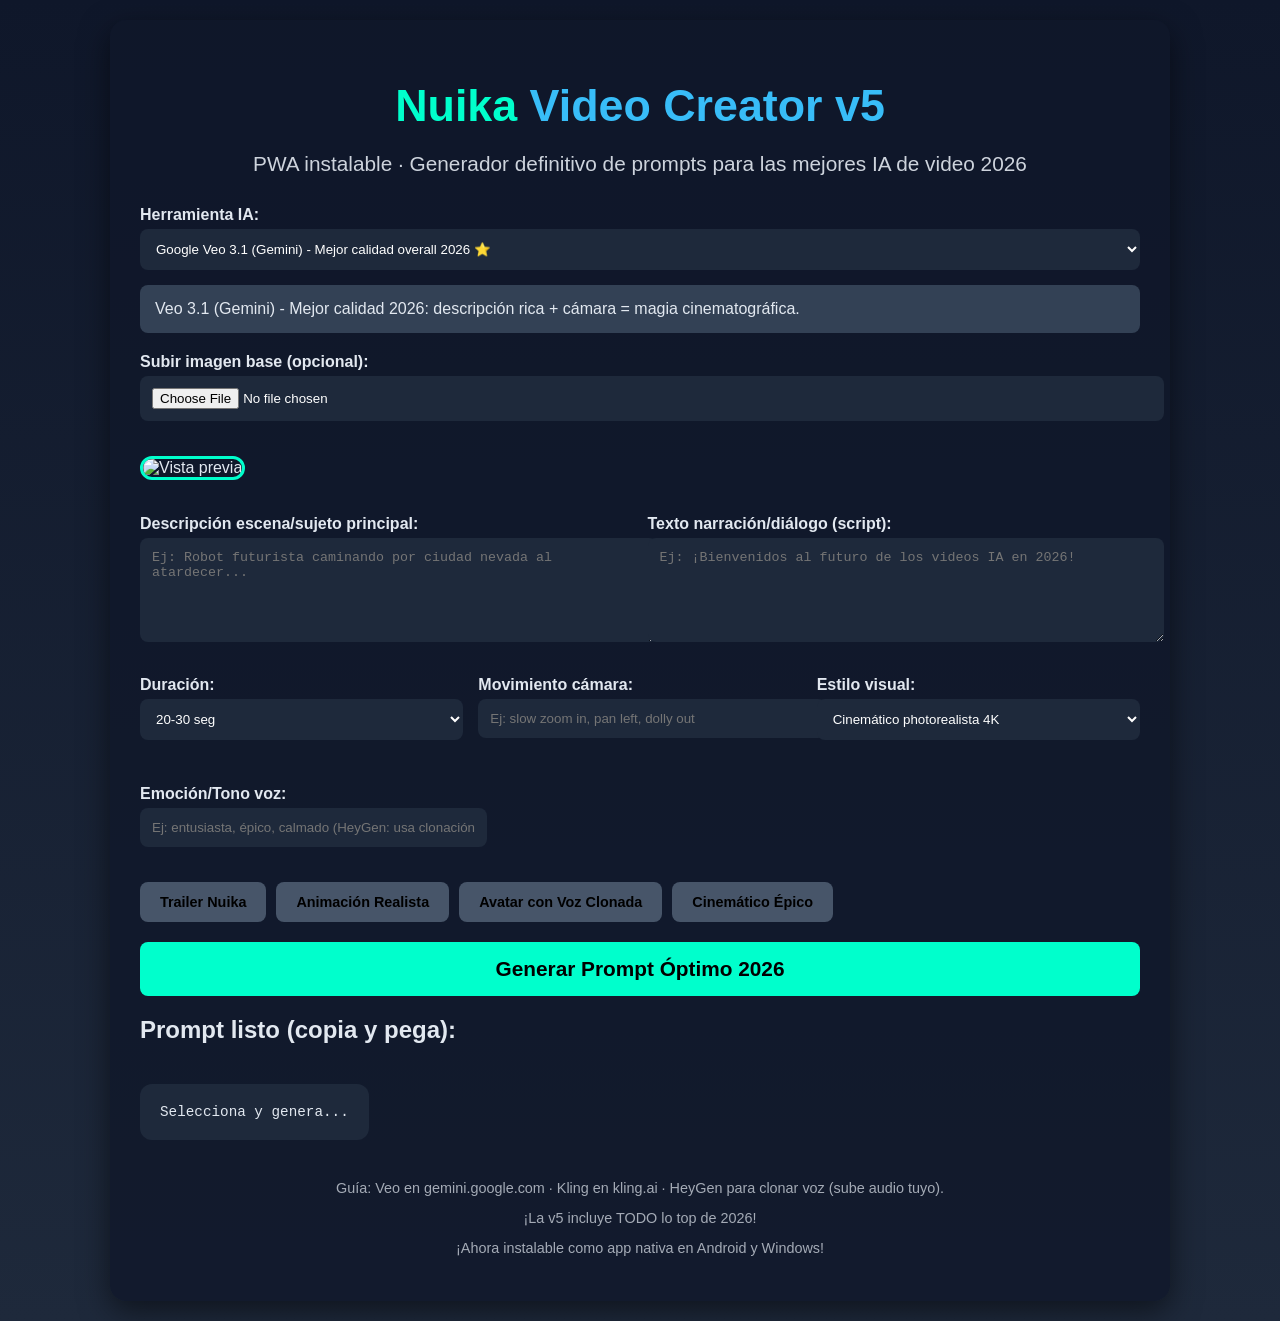
==== public/nuika-video-creator-v4.html @ 2b7875b4 "Add PWA install page for Nuika Video Creator" ====
<!DOCTYPE html>
<html lang="es">
<head>
    <meta charset="UTF-8">
    <meta name="viewport" content="width=device-width, initial-scale=1.0">
    <meta name="theme-color" content="#00ffcc">
    <meta name="background-color" content="#0f172a">
    <link rel="manifest" href="manifest.json">
    <title>Nuika Video Creator v5</title>
    <style>
        body { font-family: 'Segoe UI', Arial, sans-serif; background: linear-gradient(to bottom, #0f172a, #1e293b); color: #e2e8f0; margin: 0; padding: 20px; }
        .container { max-width: 1000px; margin: auto; background: rgba(15, 23, 42, 0.8); padding: 30px; border-radius: 16px; box-shadow: 0 10px 30px rgba(0,0,0,0.5); }
        h1 { color: #00ffcc; text-align: center; font-size: 2.8em; margin-bottom: 10px; }
        h1 span { color: #38bdf8; }
        p.subtitle { text-align: center; font-size: 1.3em; margin-bottom: 30px; opacity: 0.9; }
        label { display: block; margin: 15px 0 5px; font-weight: bold; }
        input, textarea, select { width: 100%; padding: 12px; margin-bottom: 15px; border-radius: 8px; border: none; background: #1e293b; color: white; }
        textarea { resize: vertical; min-height: 80px; }
        .row { display: grid; grid-template-columns: repeat(auto-fit, minmax(250px, 1fr)); gap: 15px; }
        button { background: #00ffcc; color: #000; padding: 12px 20px; border: none; border-radius: 8px; font-weight: bold; cursor: pointer; transition: 0.3s; }
        button:hover { background: #38bdf8; transform: scale(1.05); }
        #copyBtn { background: #38bdf8; margin-left: 10px; }
        #preview { max-width: 100%; border-radius: 12px; margin: 20px 0; border: 3px solid #00ffcc; }
        #output { background: #1e293b; padding: 20px; border-radius: 12px; margin-top: 20px; white-space: pre-wrap; font-family: monospace; font-size: 1.1em; }
        .examples { display: flex; gap: 10px; flex-wrap: wrap; margin: 20px 0; }
        .examples button { background: #475569; font-size: 0.9em; }
        .info-tool { background: #334155; padding: 15px; border-radius: 8px; margin-bottom: 20px; font-size: 1em; }
        footer { text-align: center; margin-top: 40px; font-size: 0.9em; opacity: 0.7; }
    </style>
</head>
<body>
    <div class="container">
        <h1>Nuika <span>Video Creator v5</span></h1>
        <p class="subtitle">PWA instalable · Generador definitivo de prompts para las mejores IA de video 2026</p>

        <label>Herramienta IA:</label>
        <select id="herramienta" onchange="actualizarInfo()">
            <option value="veo">Google Veo 3.1 (Gemini) - Mejor calidad overall 2026 ⭐</option>
            <option value="kling">Kling AI 2.6 - Realismo y movimiento top</option>
            <option value="grok">Grok Imagine - Rápido y gratuito en app/X</option>
            <option value="runway">Runway Gen-4.5 - Control profesional</option>
            <option value="sora">OpenAI Sora 2 - Creatividad alta</option>
            <option value="heygen">HeyGen - Mejor clonación voz + avatars</option>
        </select>
        <div id="info-tool" class="info-tool">Info: Veo 3.1 - Enfócate en descripción detallada y cámara para resultados cinematográficos.</div>

        <label>Subir imagen base (opcional):</label>
        <input type="file" id="imagen" accept="image/*">
        <img id="preview" src="" alt="Vista previa">

        <div class="row">
            <div>
                <label>Descripción escena/sujeto principal:</label>
                <textarea id="desc" placeholder="Ej: Robot futurista caminando por ciudad nevada al atardecer..."></textarea>
            </div>
            <div>
                <label>Texto narración/diálogo (script):</label>
                <textarea id="voz" placeholder="Ej: ¡Bienvenidos al futuro de los videos IA en 2026!"></textarea>
            </div>
        </div>

        <div class="row">
            <div>
                <label>Duración:</label>
                <select id="duracion">
                    <option value="10-15 segundos">10-15 seg</option>
                    <option value="20-30 segundos" selected>20-30 seg</option>
                    <option value="1 minuto">1 minuto (pro)</option>
                </select>
            </div>
            <div>
                <label>Movimiento cámara:</label>
                <input type="text" id="camara" placeholder="Ej: slow zoom in, pan left, dolly out">
            </div>
            <div>
                <label>Estilo visual:</label>
                <select id="estiloVisual">
                    <option value="cinemático photorealista 4K">Cinemático photorealista 4K</option>
                    <option value="hyper-realista">Hyper-realista</option>
                    <option value="estilo película">Estilo película</option>
                    <option value="cartoon animado">Cartoon animado</option>
                </select>
            </div>
            <div>
                <label>Emoción/Tono voz:</label>
                <input type="text" id="tonoVoz" placeholder="Ej: entusiasta, épico, calmado (HeyGen: usa clonación)">
            </div>
        </div>

        <div class="examples">
            <button onclick="cargarEjemplo(1)">Trailer Nuika</button>
            <button onclick="cargarEjemplo(2)">Animación Realista</button>
            <button onclick="cargarEjemplo(3)">Avatar con Voz Clonada</button>
            <button onclick="cargarEjemplo(4)">Cinemático Épico</button>
        </div>

        <button onclick="generarPrompt()" style="width:100%; padding:15px; font-size:1.3em;">Generar Prompt Óptimo 2026</button>

        <h2>Prompt listo (copia y pega):</h2>
        <div style="display:flex; align-items:center;">
            <div id="output">Selecciona y genera...</div>
            <button id="copyBtn" onclick="copiarPrompt()" style="display:none;">Copiar</button>
        </div>

        <footer>
            <p>Guía: Veo en gemini.google.com · Kling en kling.ai · HeyGen para clonar voz (sube audio tuyo).</p>
            <p>¡La v5 incluye TODO lo top de 2026!</p>
            <p>¡Ahora instalable como app nativa en Android y Windows!</p>
        </footer>
    </div>

    <script>
        document.getElementById('imagen').addEventListener('change', function(e) {
            if (e.target.files[0]) document.getElementById('preview').src = URL.createObjectURL(e.target.files[0]);
        });

        function actualizarInfo() {
            const tool = document.getElementById('herramienta').value;
            const infos = {
                veo: 'Veo 3.1 (Gemini) - Mejor calidad 2026: descripción rica + cámara = magia cinematográfica.',
                kling: 'Kling 2.6 - Física/movimiento líder: detalla acción y cámara.',
                grok: 'Grok Imagine - Audio nativo fuerte: añade música y voz detallada.',
                runway: 'Runway Gen-4.5 - Control pro: enfócate en motion y edición.',
                sora: 'Sora 2 - Creatividad extrema: prompts narrativos complejos.',
                heygen: 'HeyGen - Clonación voz + avatars: sube audio/imagen tuya para personalización total ⭐'
            };
            document.getElementById('info-tool').textContent = infos[tool];
        }

        function cargarEjemplo(num) {
            if (num === 1) {
                document.getElementById('desc').value = "Interfaz app Nuika brillando en fondo futurista";
                document.getElementById('voz').value = "¡Nuika v5 soporta las 6 mejores IA de video 2026, incluyendo clonación de voz!";
                document.getElementById('camara').value = "zoom lento al logo, partículas";
                document.getElementById('tonoVoz').value = "entusiasta profesional";
            } else if (num === 2) {
                document.getElementById('desc').value = "Dragón volando sobre montañas nevadas";
                document.getElementById('voz').value = "El poder de la IA cobra vida...";
                document.getElementById('camara').value = "pan siguiendo al dragón, dolly up";
                document.getElementById('tonoVoz').value = "épico narrador";
            } else if (num === 3) {
                document.getElementById('desc').value = "Avatar persona hablando a cámara";
                document.getElementById('voz').value = "Mi voz clonada explicando Nuika...";
                document.getElementById('camara').value = "cámara fija con zoom sutil";
                document.getElementById('tonoVoz').value = "natural (clonar mi voz)";
            } else if (num === 4) {
                document.getElementById('desc').value = "Ciudad futurista con drones y luces neón";
                document.getElementById('voz').value = "Bienvenidos al 2026 de videos IA perfectos.";
                document.getElementById('camara').value = "aerial pan, slow motion";
                document.getElementById('tonoVoz').value = "cinemático";
            }
            generarPrompt();
        }

        function generarPrompt() {
            const herramienta = document.getElementById('herramienta').value;
            const tieneImagen = document.getElementById('imagen').files.length > 0;
            const base = tieneImagen ? "Anima esta imagen:" : document.getElementById('desc').value || "escena épica";
            const duracion = document.getElementById('duracion').value;
            const camara = document.getElementById('camara').value || "dinámica fluida";
            const estilo = document.getElementById('estiloVisual').value;
            const textoVoz = document.getElementById('voz').value || "Narración profesional";
            const tono = document.getElementById('tonoVoz').value || "entusiasta";

            let prompt = '';

            if (herramienta === 'veo') {
                prompt = `${base} en video ${duracion} ${estilo}, cámara: ${camara}, movimiento natural coherente. Añade narración ${tono} diciendo: "${textoVoz}". Audio inmersivo con música épica y sonidos ambientales. Alta fidelidad cinematográfica.`;
            } else if (herramienta === 'kling') {
                prompt = `Sujeto: ${base}, acción detallada con física realista, cámara: ${camara}, estilo ${estilo}. Duración ${duracion}. Si diálogo: "${textoVoz}" con lip-sync preciso y voz ${tono}. Añade música inmersiva y efectos sonoros.`;
            } else if (herramienta === 'grok') {
                prompt = `Anima ${base} en ${duracion} ${estilo}: ${camara}, efectos luz/partículas. Voz narrada ${tono} diciendo: "${textoVoz}". Música épica fondo, sonidos ambientales. 4K, lip-sync perfecto.`;
            } else if (herramienta === 'runway') {
                prompt = `Image-to-video: ${base}, motion brush en áreas clave, cámara ${camara}, estilo ${estilo}. Duración ${duracion}. Añade vozover ${tono}: "${textoVoz}" con lip-sync. Audio completo.`;
            } else if (herramienta === 'sora') {
                prompt = `Genera video creativo: ${base} evolucionando dinámicamente, cámara ${camara}, estilo ${estilo}. Narración ${tono}: "${textoVoz}". Duración ${duracion}, alta coherencia.`;
            } else if (herramienta === 'heygen') {
                prompt = `Crea avatar video: Usa imagen subida como avatar, script: "${textoVoz}". Clona voz si subes audio (tono ${tono}). Fondo/estilo ${estilo}, cámara ${camara}. Lip-sync perfecto, duración ${duracion}. (Nota: Sube audio para clonación real)`;
            }

            document.getElementById('output').textContent = prompt;
            document.getElementById('copyBtn').style.display = 'inline-block';
        }

        function copiarPrompt() {
            const texto = document.getElementById('output').textContent;
            navigator.clipboard.writeText(texto).then(() => alert('¡Prompt copiado! Úsalo en la herramienta seleccionada.'));
        }

        if ('serviceWorker' in navigator) {
            window.addEventListener('load', () => {
                navigator.serviceWorker.register('sw.js')
                    .then(() => console.log('Service Worker registrado'))
                    .catch(err => console.log('Error SW:', err));
            });
        }

        actualizarInfo();
    </script>
</body>
</html>
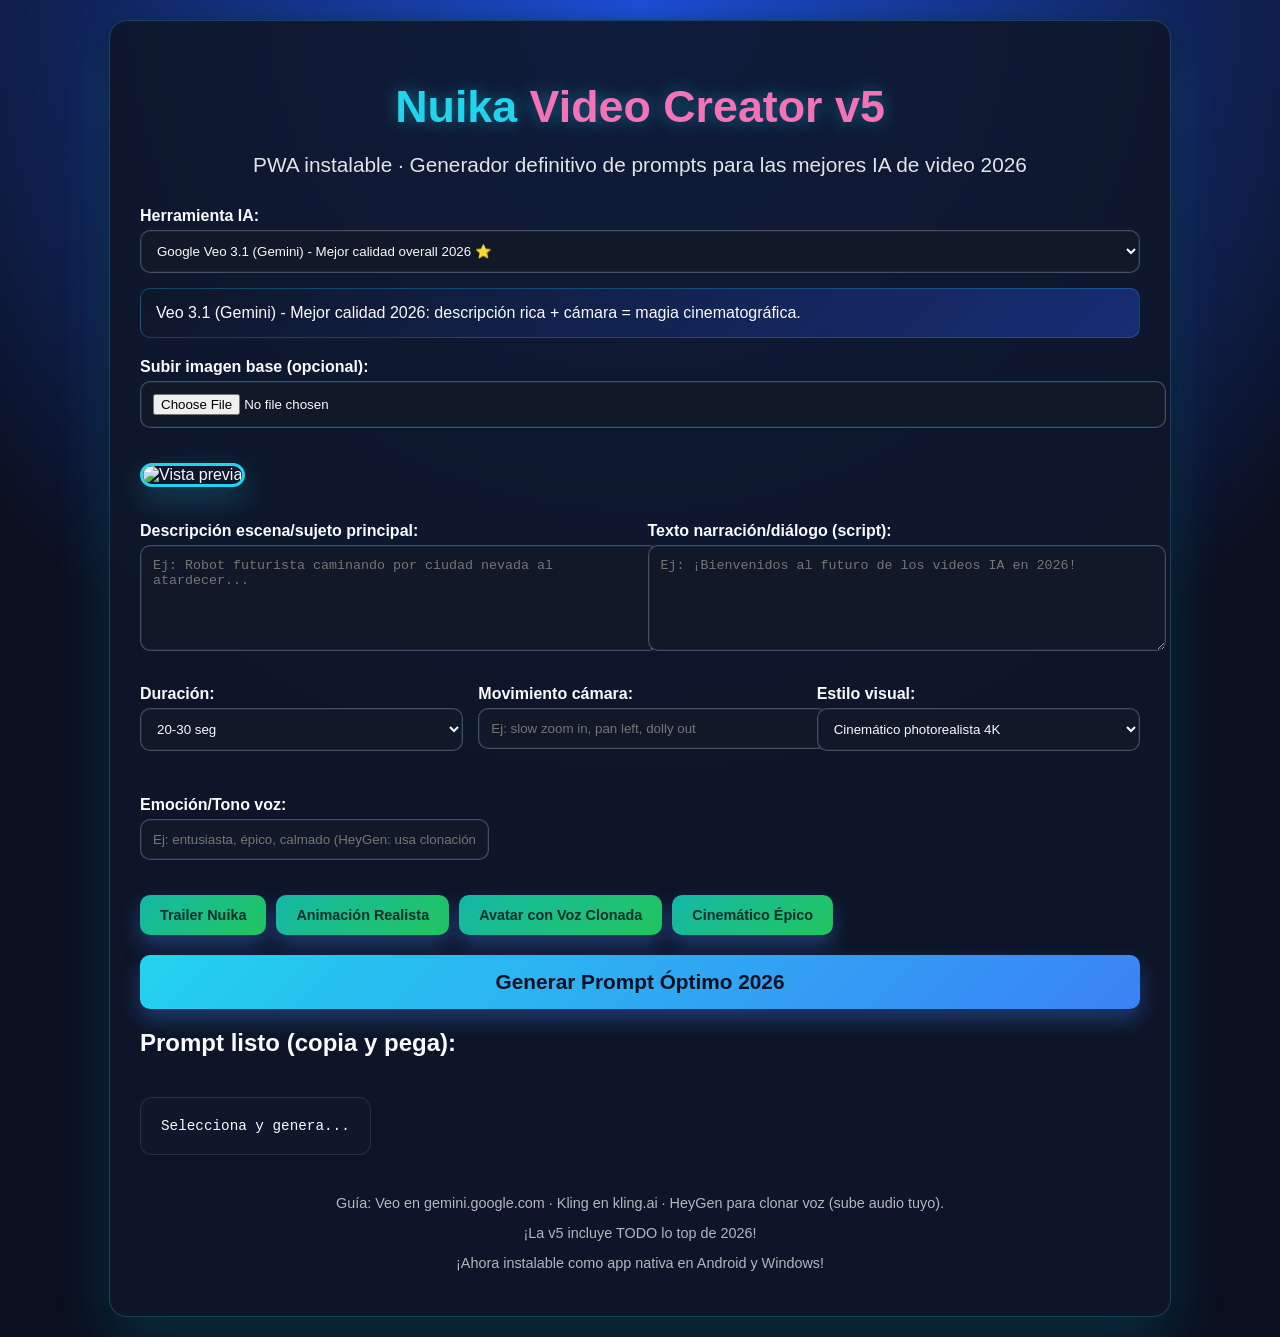
==== commit 9dc90c4b: "Refresh Nuika UI with vibrant colors" ====
--- a/public/nuika-video-creator-v4.html
+++ b/public/nuika-video-creator-v4.html
@@ -8,23 +8,23 @@
     <link rel="manifest" href="manifest.json">
     <title>Nuika Video Creator v5</title>
     <style>
-        body { font-family: 'Segoe UI', Arial, sans-serif; background: linear-gradient(to bottom, #0f172a, #1e293b); color: #e2e8f0; margin: 0; padding: 20px; }
-        .container { max-width: 1000px; margin: auto; background: rgba(15, 23, 42, 0.8); padding: 30px; border-radius: 16px; box-shadow: 0 10px 30px rgba(0,0,0,0.5); }
-        h1 { color: #00ffcc; text-align: center; font-size: 2.8em; margin-bottom: 10px; }
-        h1 span { color: #38bdf8; }
+        body { font-family: 'Segoe UI', Arial, sans-serif; background: radial-gradient(circle at top, #1d4ed8, #0b1020 55%), linear-gradient(135deg, #0f172a, #1f2937); color: #f8fafc; margin: 0; padding: 20px; }
+        .container { max-width: 1000px; margin: auto; background: rgba(15, 23, 42, 0.9); padding: 30px; border-radius: 18px; box-shadow: 0 20px 50px rgba(14, 116, 144, 0.35), 0 8px 24px rgba(0,0,0,0.5); border: 1px solid rgba(56, 189, 248, 0.25); }
+        h1 { color: #22d3ee; text-align: center; font-size: 2.8em; margin-bottom: 10px; text-shadow: 0 0 18px rgba(34, 211, 238, 0.45); }
+        h1 span { color: #f472b6; }
         p.subtitle { text-align: center; font-size: 1.3em; margin-bottom: 30px; opacity: 0.9; }
         label { display: block; margin: 15px 0 5px; font-weight: bold; }
-        input, textarea, select { width: 100%; padding: 12px; margin-bottom: 15px; border-radius: 8px; border: none; background: #1e293b; color: white; }
+        input, textarea, select { width: 100%; padding: 12px; margin-bottom: 15px; border-radius: 10px; border: 1px solid rgba(148, 163, 184, 0.4); background: #111827; color: #f8fafc; box-shadow: inset 0 0 0 1px rgba(56, 189, 248, 0.1); }
         textarea { resize: vertical; min-height: 80px; }
         .row { display: grid; grid-template-columns: repeat(auto-fit, minmax(250px, 1fr)); gap: 15px; }
-        button { background: #00ffcc; color: #000; padding: 12px 20px; border: none; border-radius: 8px; font-weight: bold; cursor: pointer; transition: 0.3s; }
-        button:hover { background: #38bdf8; transform: scale(1.05); }
-        #copyBtn { background: #38bdf8; margin-left: 10px; }
-        #preview { max-width: 100%; border-radius: 12px; margin: 20px 0; border: 3px solid #00ffcc; }
-        #output { background: #1e293b; padding: 20px; border-radius: 12px; margin-top: 20px; white-space: pre-wrap; font-family: monospace; font-size: 1.1em; }
+        button { background: linear-gradient(135deg, #22d3ee, #3b82f6); color: #0b1120; padding: 12px 20px; border: none; border-radius: 10px; font-weight: bold; cursor: pointer; transition: 0.3s; box-shadow: 0 10px 20px rgba(59, 130, 246, 0.35); }
+        button:hover { background: linear-gradient(135deg, #f472b6, #fb7185); transform: scale(1.05); }
+        #copyBtn { background: linear-gradient(135deg, #f97316, #facc15); margin-left: 10px; }
+        #preview { max-width: 100%; border-radius: 14px; margin: 20px 0; border: 3px solid #22d3ee; box-shadow: 0 12px 30px rgba(34, 211, 238, 0.25); }
+        #output { background: #0f172a; padding: 20px; border-radius: 12px; margin-top: 20px; white-space: pre-wrap; font-family: monospace; font-size: 1.1em; border: 1px solid rgba(248, 250, 252, 0.1); }
         .examples { display: flex; gap: 10px; flex-wrap: wrap; margin: 20px 0; }
-        .examples button { background: #475569; font-size: 0.9em; }
-        .info-tool { background: #334155; padding: 15px; border-radius: 8px; margin-bottom: 20px; font-size: 1em; }
+        .examples button { background: linear-gradient(135deg, #14b8a6, #22c55e); font-size: 0.9em; color: #052e2b; }
+        .info-tool { background: linear-gradient(135deg, rgba(15, 23, 42, 0.95), rgba(30, 64, 175, 0.55)); padding: 15px; border-radius: 10px; margin-bottom: 20px; font-size: 1em; border: 1px solid rgba(34, 211, 238, 0.25); }
         footer { text-align: center; margin-top: 40px; font-size: 0.9em; opacity: 0.7; }
     </style>
 </head>
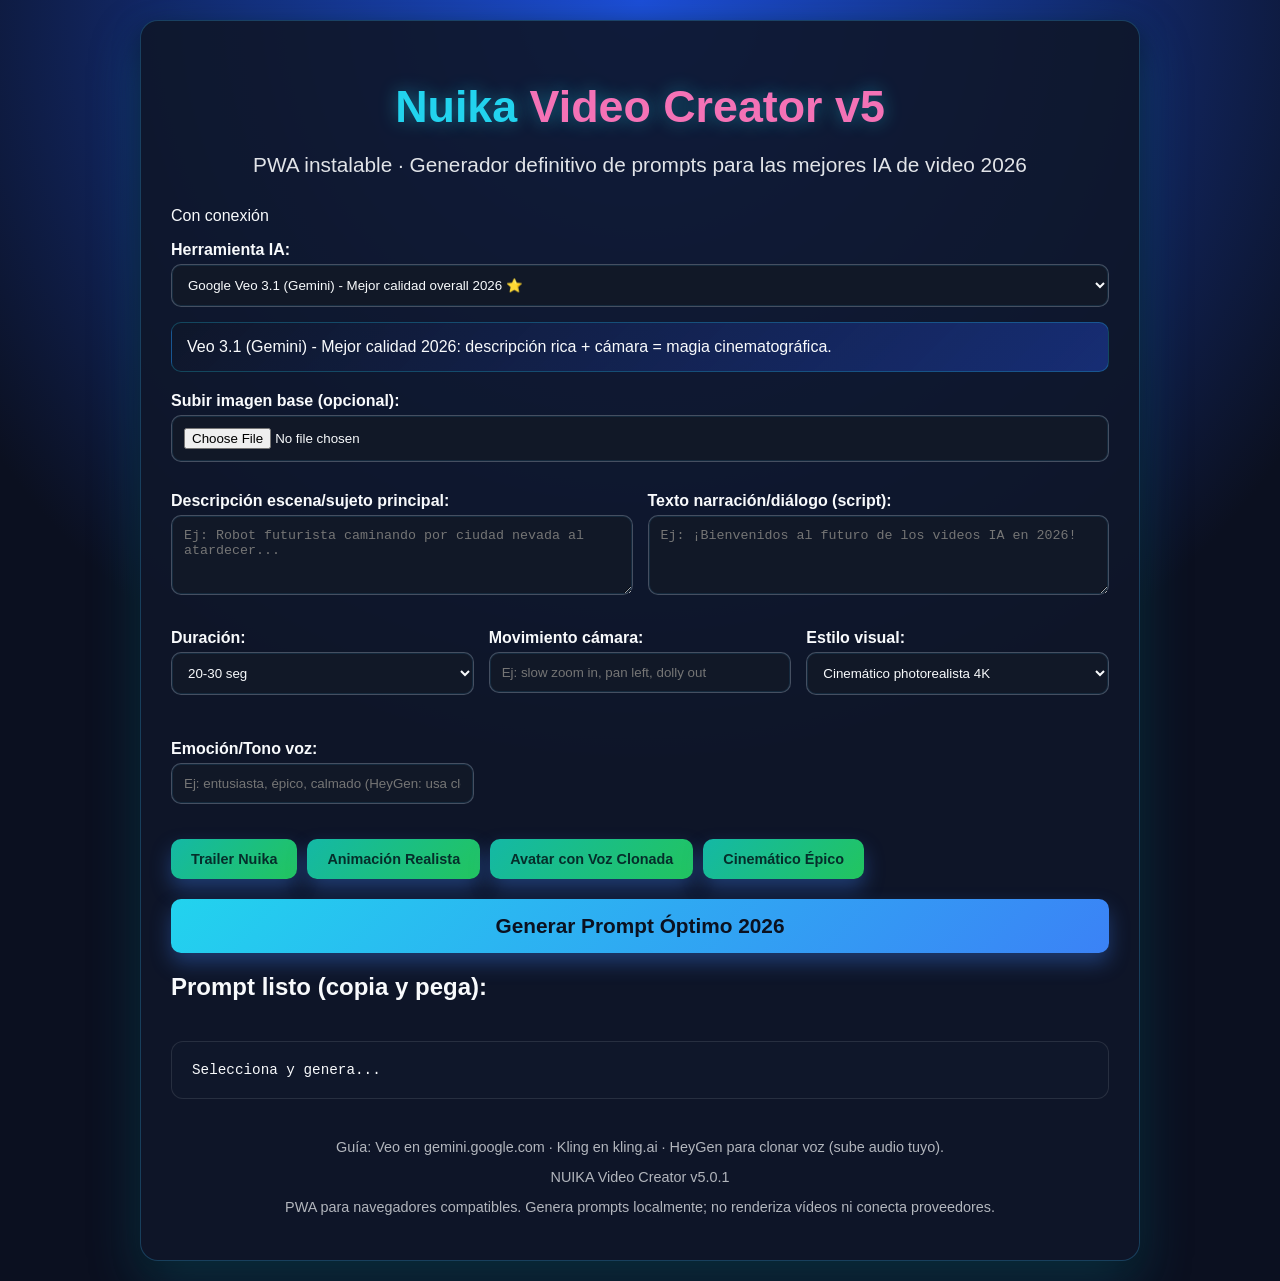
==== commit cb3f6ad8: "fix: synchronize legacy entry point" ====
--- a/public/nuika-video-creator-v4.html
+++ b/public/nuika-video-creator-v4.html
@@ -26,14 +26,14 @@
         .examples button { background: linear-gradient(135deg, #14b8a6, #22c55e); font-size: 0.9em; color: #052e2b; }
         .info-tool { background: linear-gradient(135deg, rgba(15, 23, 42, 0.95), rgba(30, 64, 175, 0.55)); padding: 15px; border-radius: 10px; margin-bottom: 20px; font-size: 1em; border: 1px solid rgba(34, 211, 238, 0.25); }
         footer { text-align: center; margin-top: 40px; font-size: 0.9em; opacity: 0.7; }
-    </style>
+    * {box-sizing:border-box} .row {grid-template-columns:repeat(auto-fit,minmax(min(250px,100%),1fr))} #output {overflow-wrap:anywhere;min-width:0;flex:1} #preview[hidden]{display:none} @media(max-width:600px){body{padding:8px}.container{padding:16px}h1{font-size:1.8em} #copyBtn{margin:0} } </style>
 </head>
 <body>
     <div class="container">
         <h1>Nuika <span>Video Creator v5</span></h1>
         <p class="subtitle">PWA instalable · Generador definitivo de prompts para las mejores IA de video 2026</p>
 
-        <label>Herramienta IA:</label>
+        <p id="status" role="status" aria-live="polite"></p><button id="install" hidden>Instalar aplicación</button><label for="herramienta">Herramienta IA:</label>
         <select id="herramienta" onchange="actualizarInfo()">
             <option value="veo">Google Veo 3.1 (Gemini) - Mejor calidad overall 2026 ⭐</option>
             <option value="kling">Kling AI 2.6 - Realismo y movimiento top</option>
@@ -46,7 +46,7 @@
 
         <label>Subir imagen base (opcional):</label>
         <input type="file" id="imagen" accept="image/*">
-        <img id="preview" src="" alt="Vista previa">
+        <img id="preview" hidden alt="Vista previa">
 
         <div class="row">
             <div>
@@ -97,21 +97,21 @@
         <button onclick="generarPrompt()" style="width:100%; padding:15px; font-size:1.3em;">Generar Prompt Óptimo 2026</button>
 
         <h2>Prompt listo (copia y pega):</h2>
-        <div style="display:flex; align-items:center;">
+        <div style="display:flex; align-items:center; flex-wrap:wrap; gap:12px;">
             <div id="output">Selecciona y genera...</div>
             <button id="copyBtn" onclick="copiarPrompt()" style="display:none;">Copiar</button>
         </div>
 
         <footer>
             <p>Guía: Veo en gemini.google.com · Kling en kling.ai · HeyGen para clonar voz (sube audio tuyo).</p>
-            <p>¡La v5 incluye TODO lo top de 2026!</p>
-            <p>¡Ahora instalable como app nativa en Android y Windows!</p>
+            <p>NUIKA Video Creator v5.0.1</p>
+            <p>PWA para navegadores compatibles. Genera prompts localmente; no renderiza vídeos ni conecta proveedores.</p>
         </footer>
     </div>
 
     <script>
         document.getElementById('imagen').addEventListener('change', function(e) {
-            if (e.target.files[0]) document.getElementById('preview').src = URL.createObjectURL(e.target.files[0]);
+            const p=document.getElementById('preview'); if(p.src.startsWith('blob:')) URL.revokeObjectURL(p.src); const file=e.target.files[0]; p.hidden=true; p.removeAttribute('src'); if(file && file.type.startsWith('image/') && file.size<=20000000){p.src=URL.createObjectURL(file);p.hidden=false;}else if(file){e.target.value='';document.getElementById('status').textContent='Imagen inválida o superior a 20 MB';}
         });
 
         function actualizarInfo() {
@@ -155,7 +155,7 @@
         function generarPrompt() {
             const herramienta = document.getElementById('herramienta').value;
             const tieneImagen = document.getElementById('imagen').files.length > 0;
-            const base = tieneImagen ? "Anima esta imagen:" : document.getElementById('desc').value || "escena épica";
+            const base = (tieneImagen ? "Anima la imagen de referencia. " : "") + (document.getElementById("desc").value || "escena épica");
             const duracion = document.getElementById('duracion').value;
             const camara = document.getElementById('camara').value || "dinámica fluida";
             const estilo = document.getElementById('estiloVisual').value;
@@ -184,17 +184,28 @@
 
         function copiarPrompt() {
             const texto = document.getElementById('output').textContent;
-            navigator.clipboard.writeText(texto).then(() => alert('¡Prompt copiado! Úsalo en la herramienta seleccionada.'));
+            Promise.resolve().then(()=>navigator.clipboard.writeText(texto)).then(()=>document.getElementById('status').textContent='Prompt copiado').catch(()=>document.getElementById('status').textContent='No se pudo copiar. Selecciona el texto manualmente.');
         }
 
         if ('serviceWorker' in navigator) {
             window.addEventListener('load', () => {
                 navigator.serviceWorker.register('sw.js')
                     .then(() => console.log('Service Worker registrado'))
-                    .catch(err => console.log('Error SW:', err));
+                    .catch(()=>document.getElementById('status').textContent='No se pudo activar el modo offline.');
             });
         }
 
+        const fields=['herramienta','desc','voz','duracion','camara','estiloVisual','tonoVoz'];
+        function saveDraft(){try{localStorage.setItem('nuika-draft',JSON.stringify(Object.fromEntries(fields.map(k=>[k,document.getElementById(k).value]))));}catch{document.getElementById('status').textContent='No se pudo guardar el borrador';}}
+        try{const d=JSON.parse(localStorage.getItem('nuika-draft')||'{}');for(const k of fields)if(typeof d[k]==='string')document.getElementById(k).value=d[k];}catch{}
+        for(const k of fields)document.getElementById(k).addEventListener('input',saveDraft);
+        document.addEventListener('click',e=>{if(e.target.closest('.examples'))saveDraft();});
+        function network(){document.getElementById('status').textContent=navigator.onLine?'Con conexión':'Sin conexión: edición local disponible';}
+        window.addEventListener('online',network);window.addEventListener('offline',network);network();
+        let installEvent;const install=document.getElementById('install');
+        window.addEventListener('beforeinstallprompt',e=>{e.preventDefault();installEvent=e;install.hidden=false;});
+        install.addEventListener('click',async()=>{if(!installEvent)return;try{await installEvent.prompt();await installEvent.userChoice;}catch{document.getElementById('status').textContent='Instalación no disponible';}finally{installEvent=null;install.hidden=true;}});
+        window.addEventListener('appinstalled',()=>{install.hidden=true;installEvent=null;});
         actualizarInfo();
     </script>
 </body>
